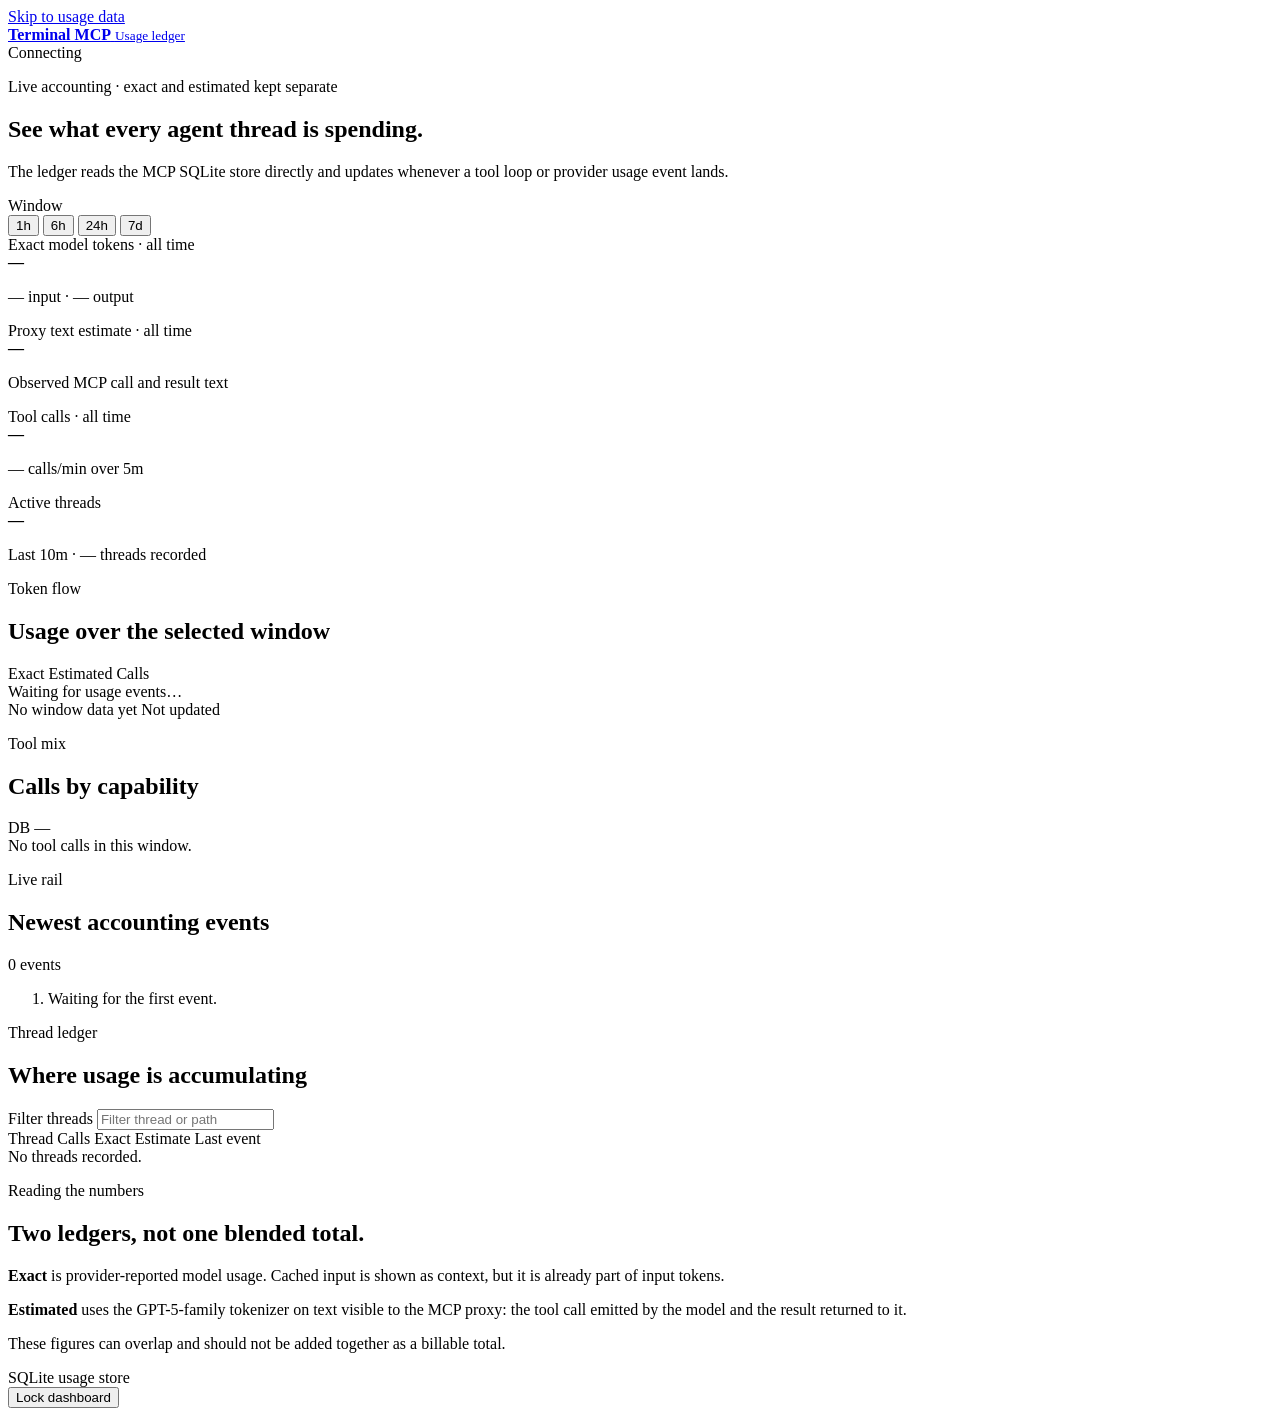
==== dashboard/index.html @ 4447156d "feat: add live MCP usage dashboard" ====
<!doctype html>
<html lang="en">
<head>
  <meta charset="utf-8">
  <meta name="viewport" content="width=device-width, initial-scale=1, viewport-fit=cover">
  <meta name="theme-color" content="#e7e8e3">
  <title>Terminal MCP · Usage ledger</title>
  <link rel="stylesheet" href="/dashboard/assets/dashboard.css">
  <script src="/dashboard/assets/dashboard.js" defer></script>
</head>
<body>
  <a class="skip-link" href="#main">Skip to usage data</a>
  <div class="page-shell">
    <header class="masthead">
      <a class="identity" href="/dashboard" aria-label="Terminal MCP usage dashboard">
        <span class="brand-mark" aria-hidden="true"><span></span><span></span><span></span></span>
        <span class="identity-copy">
          <strong>Terminal MCP</strong>
          <small>Usage ledger</small>
        </span>
      </a>
      <div class="connection" id="connection" data-state="connecting" aria-live="polite">
        <span class="connection-dot" aria-hidden="true"></span>
        <span id="connectionLabel">Connecting</span>
      </div>
    </header>

    <main id="main">
      <section class="hero" aria-labelledby="pageTitle">
        <div class="hero-copy">
          <p class="eyebrow">Live accounting · exact and estimated kept separate</p>
          <h1 id="pageTitle">See what every agent thread is spending.</h1>
          <p class="hero-note">The ledger reads the MCP SQLite store directly and updates whenever a tool loop or provider usage event lands.</p>
        </div>

        <div class="window-control" aria-label="Dashboard time window">
          <span>Window</span>
          <div class="window-buttons" role="group">
            <button type="button" data-hours="1">1h</button>
            <button type="button" data-hours="6">6h</button>
            <button type="button" data-hours="24" aria-pressed="true">24h</button>
            <button type="button" data-hours="168">7d</button>
          </div>
        </div>
      </section>

      <section class="scoreboard" aria-label="Usage totals">
        <article class="score score-exact">
          <div class="score-label"><span class="swatch swatch-exact"></span>Exact model tokens · all time</div>
          <strong id="exactTokens" class="score-value">—</strong>
          <p><span id="exactInput">—</span> input · <span id="exactOutput">—</span> output</p>
        </article>
        <article class="score score-estimated">
          <div class="score-label"><span class="swatch swatch-estimated"></span>Proxy text estimate · all time</div>
          <strong id="estimatedTokens" class="score-value">—</strong>
          <p>Observed MCP call and result text</p>
        </article>
        <article class="score">
          <div class="score-label">Tool calls · all time</div>
          <strong id="toolCalls" class="score-value">—</strong>
          <p><span id="callRate">—</span> calls/min over 5m</p>
        </article>
        <article class="score">
          <div class="score-label">Active threads</div>
          <strong id="activeThreads" class="score-value">—</strong>
          <p>Last 10m · <span id="threadTotal">—</span> threads recorded</p>
        </article>
      </section>

      <section class="flow-section" aria-labelledby="flowTitle">
        <div class="section-heading">
          <div>
            <p class="eyebrow">Token flow</p>
            <h2 id="flowTitle">Usage over the selected window</h2>
          </div>
          <div class="legend" aria-label="Chart legend">
            <span><i class="swatch swatch-exact"></i>Exact</span>
            <span><i class="swatch swatch-estimated"></i>Estimated</span>
            <span><i class="swatch swatch-calls"></i>Calls</span>
          </div>
        </div>
        <div class="chart-wrap" id="chartWrap">
          <div class="chart-empty">Waiting for usage events…</div>
        </div>
        <div class="flow-foot">
          <span id="windowSummary">No window data yet</span>
          <span id="lastUpdated">Not updated</span>
        </div>
      </section>

      <div class="workbench">
        <section class="tool-section" aria-labelledby="toolTitle">
          <div class="section-heading compact">
            <div>
              <p class="eyebrow">Tool mix</p>
              <h2 id="toolTitle">Calls by capability</h2>
            </div>
            <span class="micro-stat" id="databaseSize">DB —</span>
          </div>
          <div class="tool-list" id="toolList">
            <div class="empty-row">No tool calls in this window.</div>
          </div>
        </section>

        <section class="event-section" aria-labelledby="eventTitle">
          <div class="section-heading compact">
            <div>
              <p class="eyebrow">Live rail</p>
              <h2 id="eventTitle">Newest accounting events</h2>
            </div>
            <span class="micro-stat" id="eventCount">0 events</span>
          </div>
          <ol class="event-rail" id="eventRail" aria-live="polite">
            <li class="empty-row">Waiting for the first event.</li>
          </ol>
        </section>
      </div>

      <section class="thread-section" aria-labelledby="threadTitle">
        <div class="section-heading thread-heading">
          <div>
            <p class="eyebrow">Thread ledger</p>
            <h2 id="threadTitle">Where usage is accumulating</h2>
          </div>
          <label class="thread-search">
            <span class="sr-only">Filter threads</span>
            <input id="threadSearch" type="search" placeholder="Filter thread or path" autocomplete="off">
          </label>
        </div>
        <div class="thread-table" role="table" aria-label="Usage by thread">
          <div class="thread-table-head" role="row">
            <span role="columnheader">Thread</span>
            <span role="columnheader">Calls</span>
            <span role="columnheader">Exact</span>
            <span role="columnheader">Estimate</span>
            <span role="columnheader">Last event</span>
          </div>
          <div id="threadRows" class="thread-rows">
            <div class="empty-row">No threads recorded.</div>
          </div>
        </div>
      </section>

      <section class="method" aria-labelledby="methodTitle">
        <p class="eyebrow">Reading the numbers</p>
        <h2 id="methodTitle">Two ledgers, not one blended total.</h2>
        <div class="method-grid">
          <p><strong>Exact</strong> is provider-reported model usage. Cached input is shown as context, but it is already part of input tokens.</p>
          <p><strong>Estimated</strong> uses the GPT-5-family tokenizer on text visible to the MCP proxy: the tool call emitted by the model and the result returned to it.</p>
          <p id="accountingNote">These figures can overlap and should not be added together as a billable total.</p>
        </div>
      </section>
    </main>

    <footer>
      <span id="databasePath">SQLite usage store</span>
      <form method="post" action="/dashboard/logout"><button class="text-button" type="submit">Lock dashboard</button></form>
    </footer>
  </div>
  <noscript>This dashboard needs JavaScript to stream live usage data.</noscript>
</body>
</html>
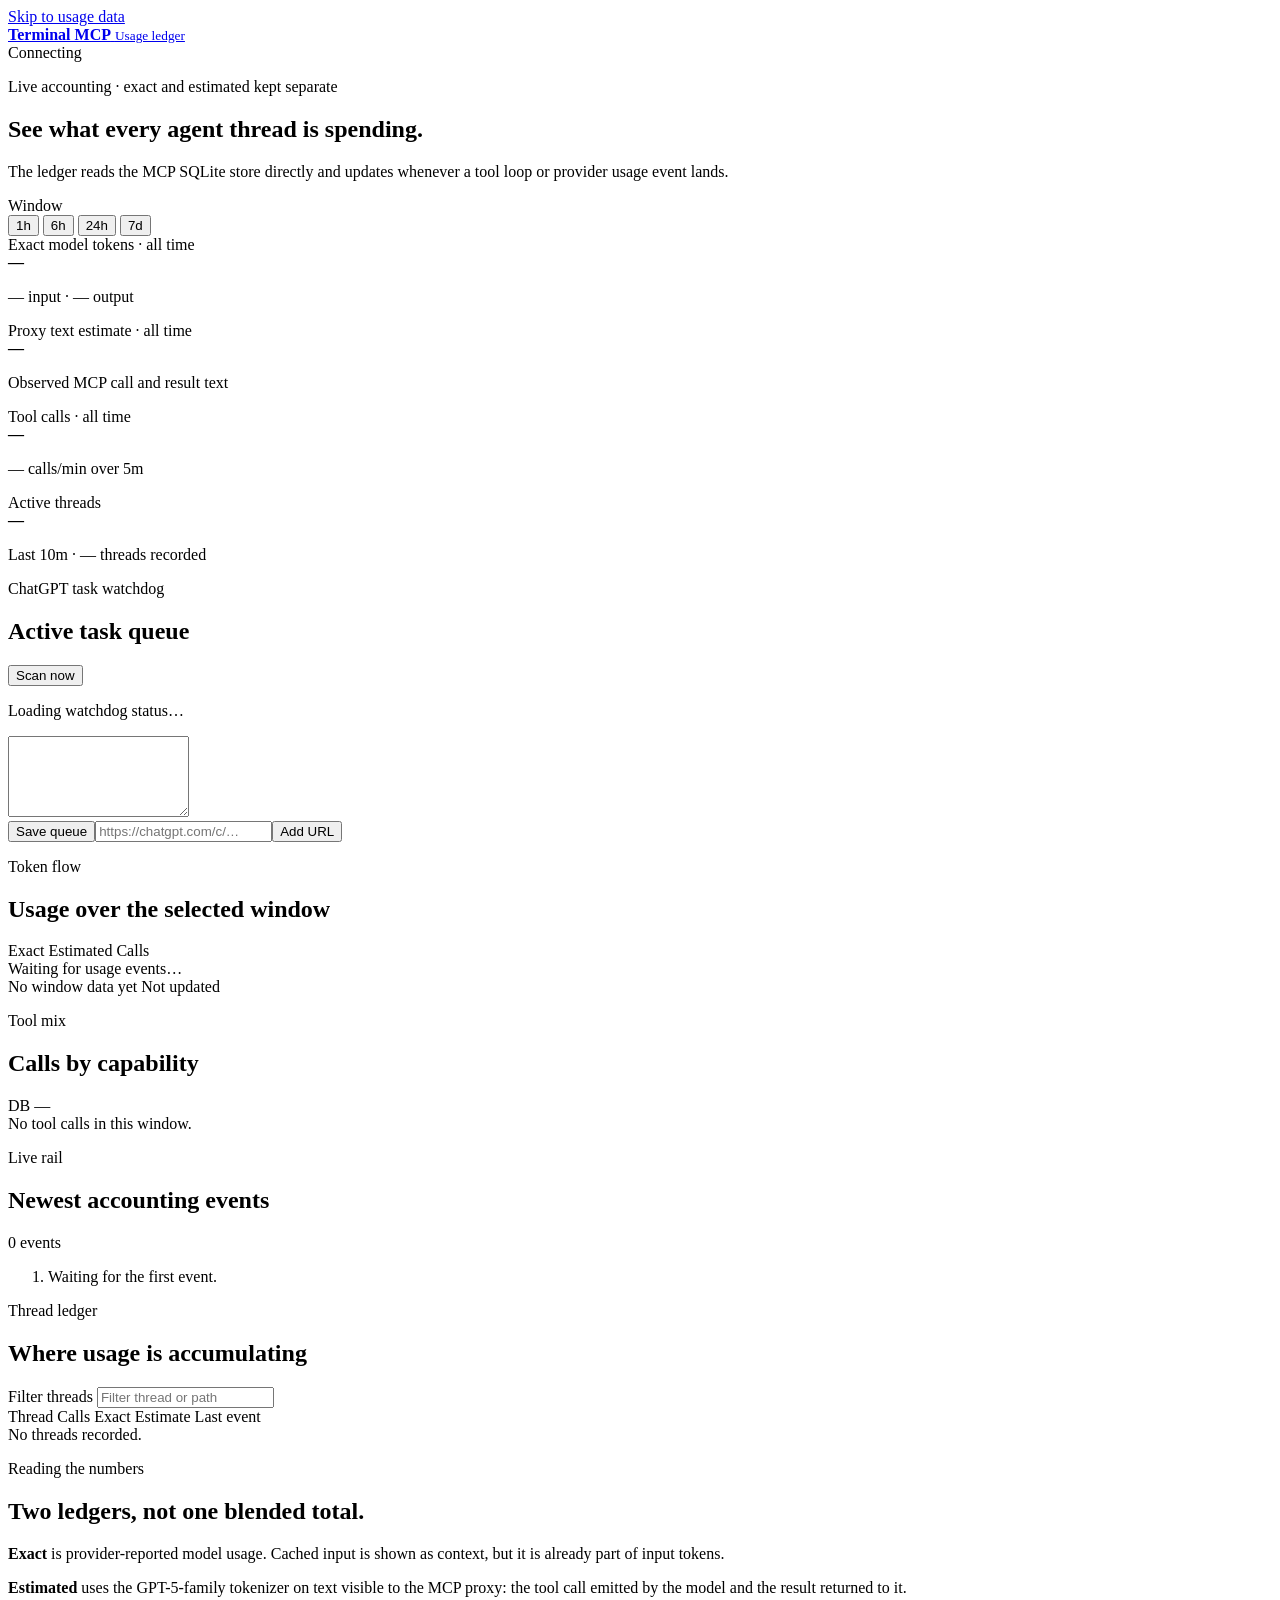
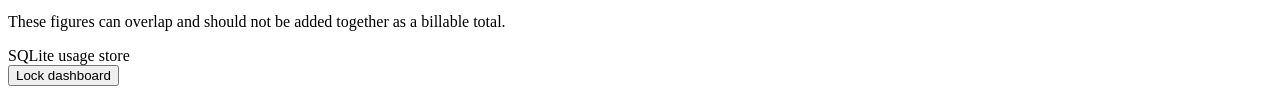
==== commit fcb6ed12: "feat: implement sub-agents and chat watchdog/client support" ====
--- a/dashboard/index.html
+++ b/dashboard/index.html
@@ -65,6 +65,19 @@
           <strong id="activeThreads" class="score-value">—</strong>
           <p>Last 10m · <span id="threadTotal">—</span> threads recorded</p>
         </article>
+      </section>
+
+      <section class="watchdog-section" aria-labelledby="watchdogTitle">
+        <div class="section-heading">
+          <div><p class="eyebrow">ChatGPT task watchdog</p><h2 id="watchdogTitle">Active task queue</h2></div>
+          <button type="button" id="watchdogScan">Scan now</button>
+        </div>
+        <p id="watchdogStatus" class="hero-note">Loading watchdog status…</p>
+        <div class="watchdog-editor">
+          <textarea id="watchdogRaw" rows="5" spellcheck="false" aria-label="ChatGPT queue URLs"></textarea>
+          <div class="watchdog-actions"><button type="button" id="watchdogSave">Save queue</button><input id="watchdogAdd" type="url" placeholder="https://chatgpt.com/c/…" aria-label="Add ChatGPT URL"><button type="button" id="watchdogAddButton">Add URL</button></div>
+        </div>
+        <div id="watchdogEntries" class="watchdog-entries" aria-live="polite"></div>
       </section>
 
       <section class="flow-section" aria-labelledby="flowTitle">
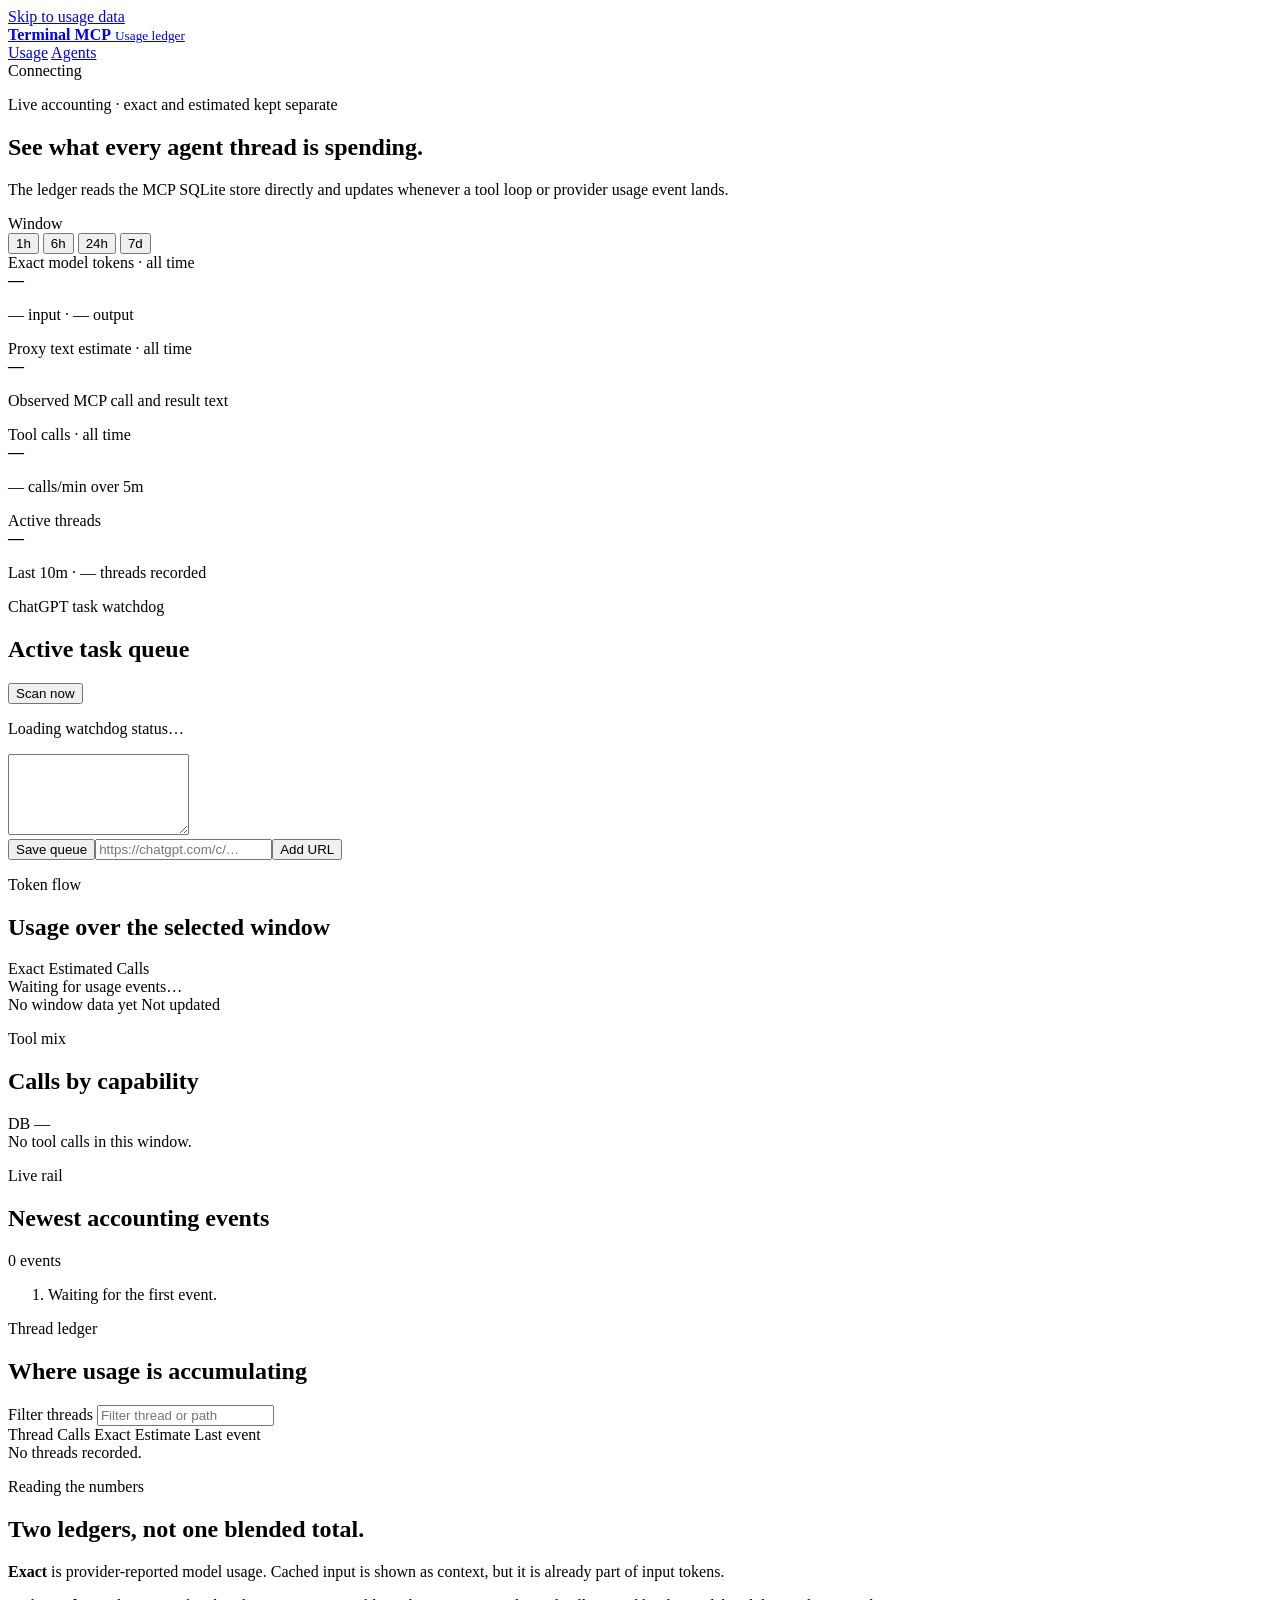
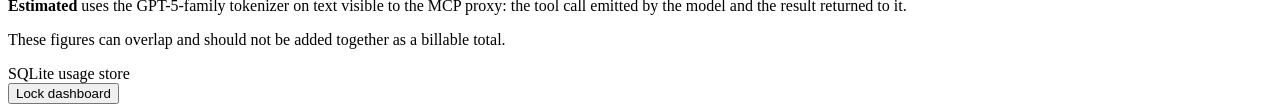
==== commit 346f7f0f: "Replace agent sync with durable gateway" ====
--- a/dashboard/index.html
+++ b/dashboard/index.html
@@ -19,6 +19,10 @@
           <small>Usage ledger</small>
         </span>
       </a>
+      <nav class="dashboard-nav" aria-label="Dashboard sections">
+        <a href="/dashboard" aria-current="page">Usage</a>
+        <a href="/dashboard/agents">Agents</a>
+      </nav>
       <div class="connection" id="connection" data-state="connecting" aria-live="polite">
         <span class="connection-dot" aria-hidden="true"></span>
         <span id="connectionLabel">Connecting</span>
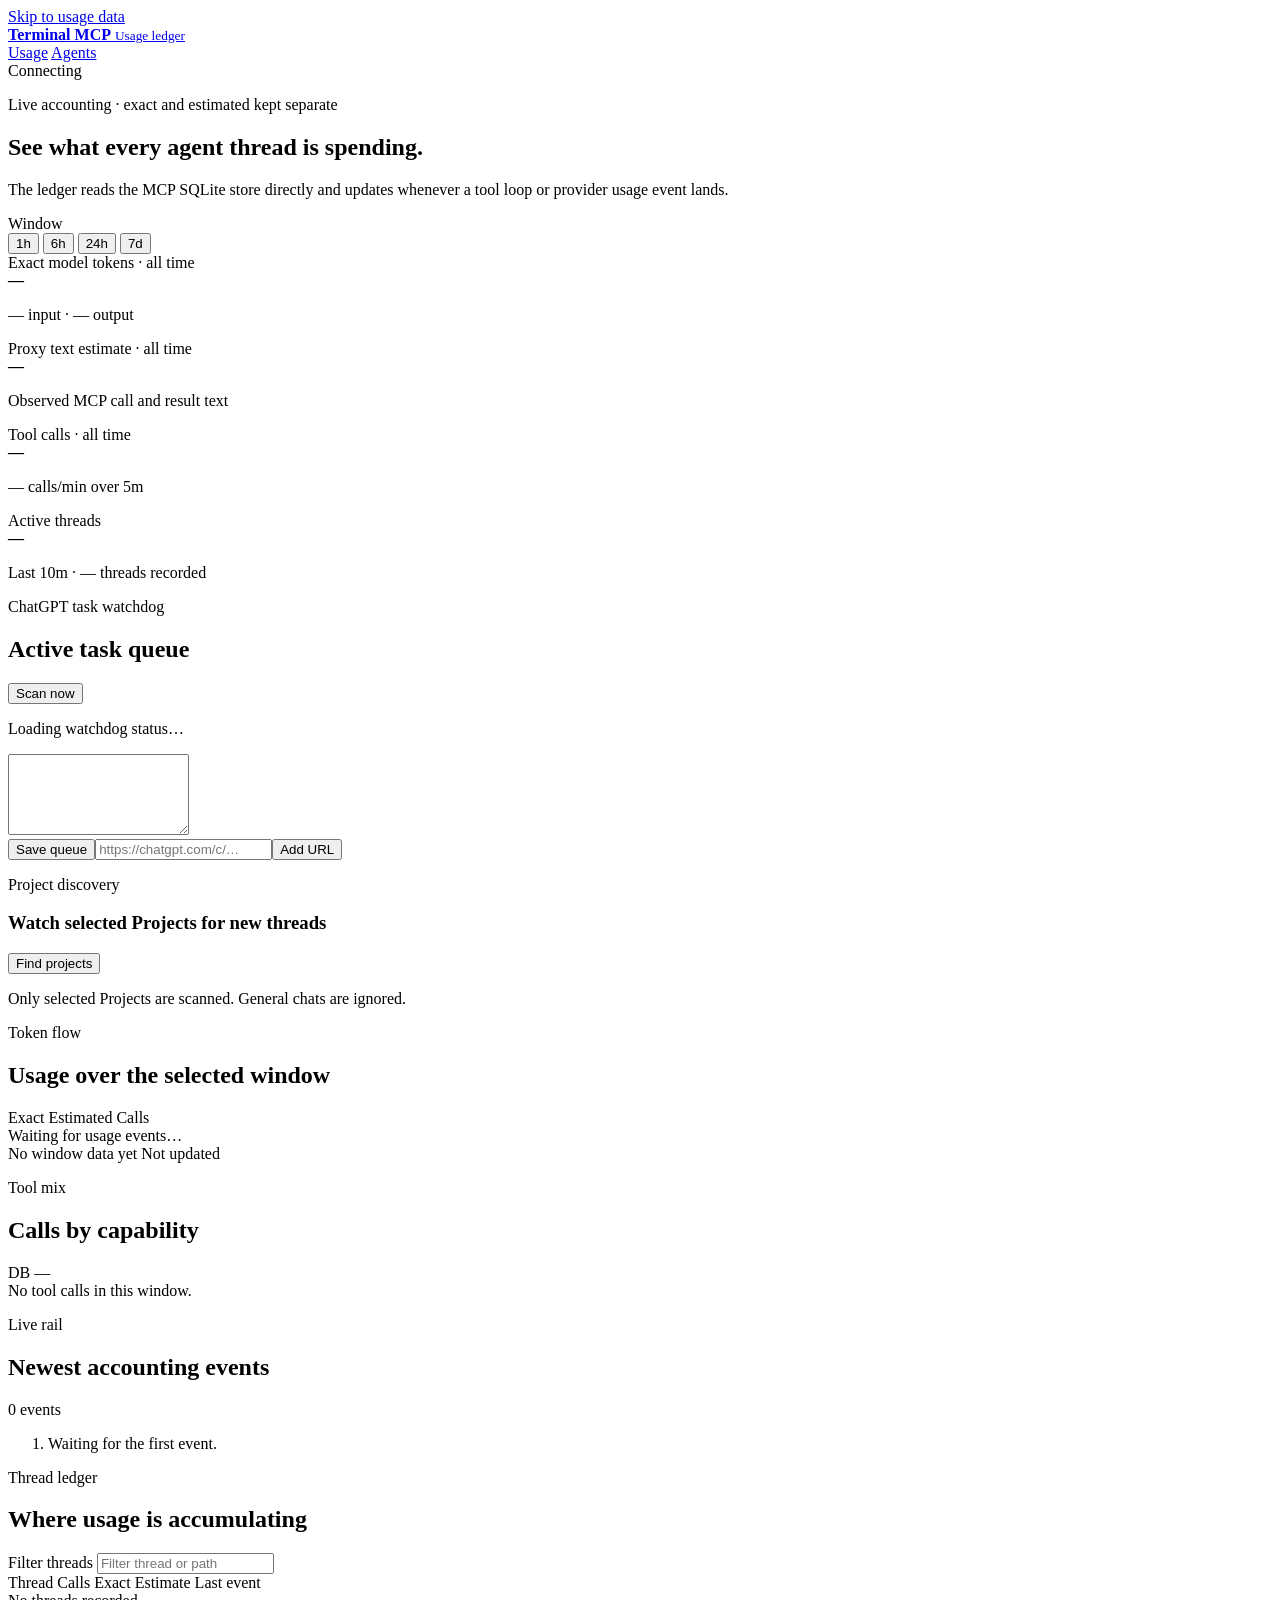
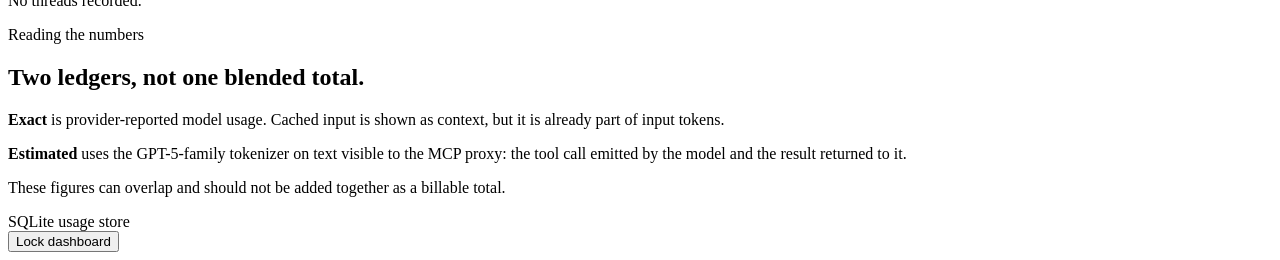
==== commit 5daf9bb5: "Add watchdog Project thread discovery" ====
--- a/dashboard/index.html
+++ b/dashboard/index.html
@@ -82,6 +82,15 @@
           <div class="watchdog-actions"><button type="button" id="watchdogSave">Save queue</button><input id="watchdogAdd" type="url" placeholder="https://chatgpt.com/c/…" aria-label="Add ChatGPT URL"><button type="button" id="watchdogAddButton">Add URL</button></div>
         </div>
         <div id="watchdogEntries" class="watchdog-entries" aria-live="polite"></div>
+        <div class="project-watch">
+          <div class="project-watch-head">
+            <div><p class="eyebrow">Project discovery</p><h3>Watch selected Projects for new threads</h3></div>
+            <button type="button" id="watchdogProjectLoad">Find projects</button>
+          </div>
+          <p class="hero-note" id="watchdogProjectStatus">Only selected Projects are scanned. General chats are ignored.</p>
+          <div id="watchdogSelectedProjects" class="project-watch-list" aria-live="polite"></div>
+          <div id="watchdogAvailableProjects" class="project-watch-picker" hidden aria-live="polite"></div>
+        </div>
       </section>
 
       <section class="flow-section" aria-labelledby="flowTitle">
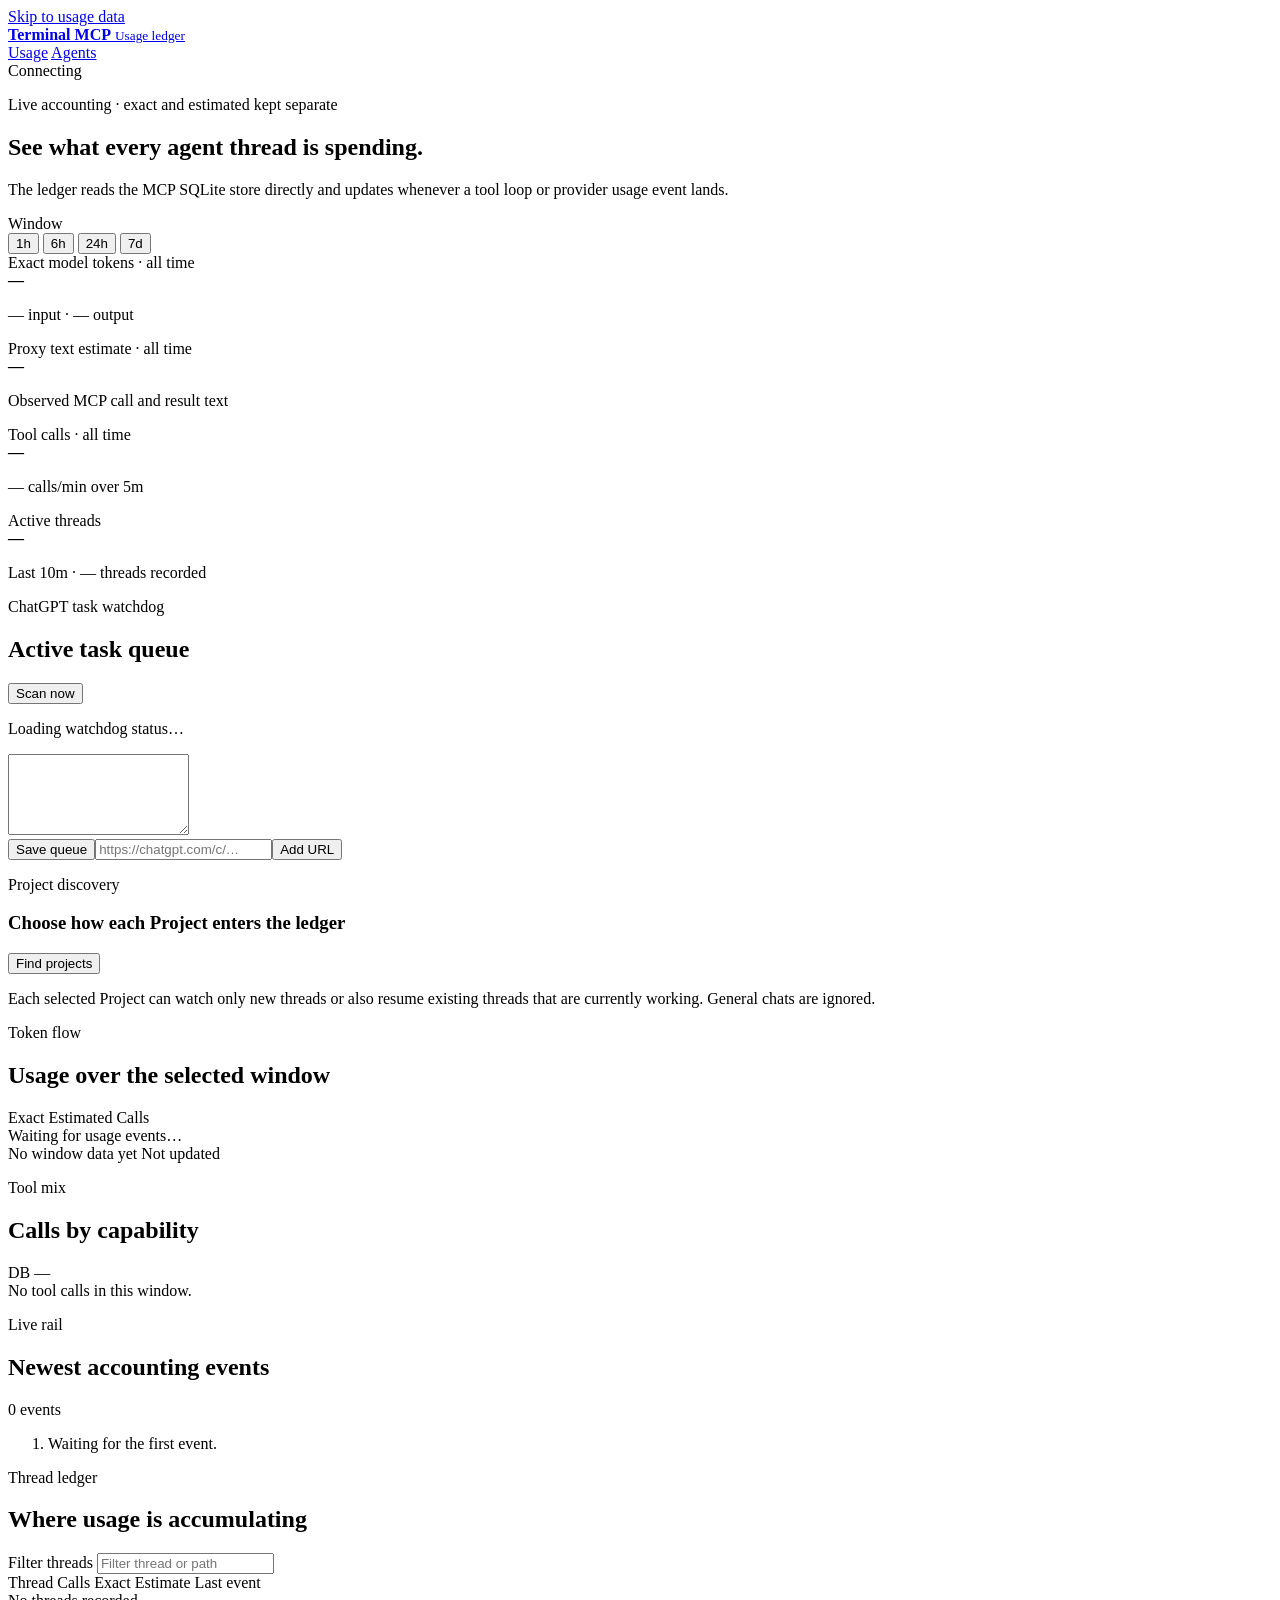
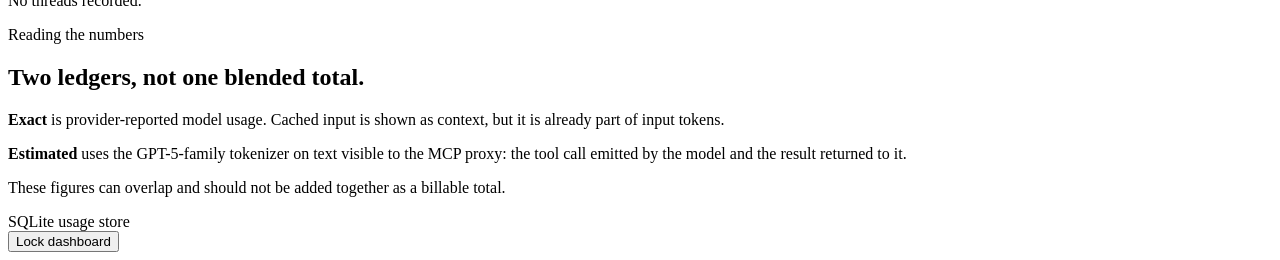
==== commit d466fa89: "Add existing-working project watch mode" ====
--- a/dashboard/index.html
+++ b/dashboard/index.html
@@ -84,10 +84,10 @@
         <div id="watchdogEntries" class="watchdog-entries" aria-live="polite"></div>
         <div class="project-watch">
           <div class="project-watch-head">
-            <div><p class="eyebrow">Project discovery</p><h3>Watch selected Projects for new threads</h3></div>
+            <div><p class="eyebrow">Project discovery</p><h3>Choose how each Project enters the ledger</h3></div>
             <button type="button" id="watchdogProjectLoad">Find projects</button>
           </div>
-          <p class="hero-note" id="watchdogProjectStatus">Only selected Projects are scanned. General chats are ignored.</p>
+          <p class="hero-note" id="watchdogProjectStatus">Each selected Project can watch only new threads or also resume existing threads that are currently working. General chats are ignored.</p>
           <div id="watchdogSelectedProjects" class="project-watch-list" aria-live="polite"></div>
           <div id="watchdogAvailableProjects" class="project-watch-picker" hidden aria-live="polite"></div>
         </div>
